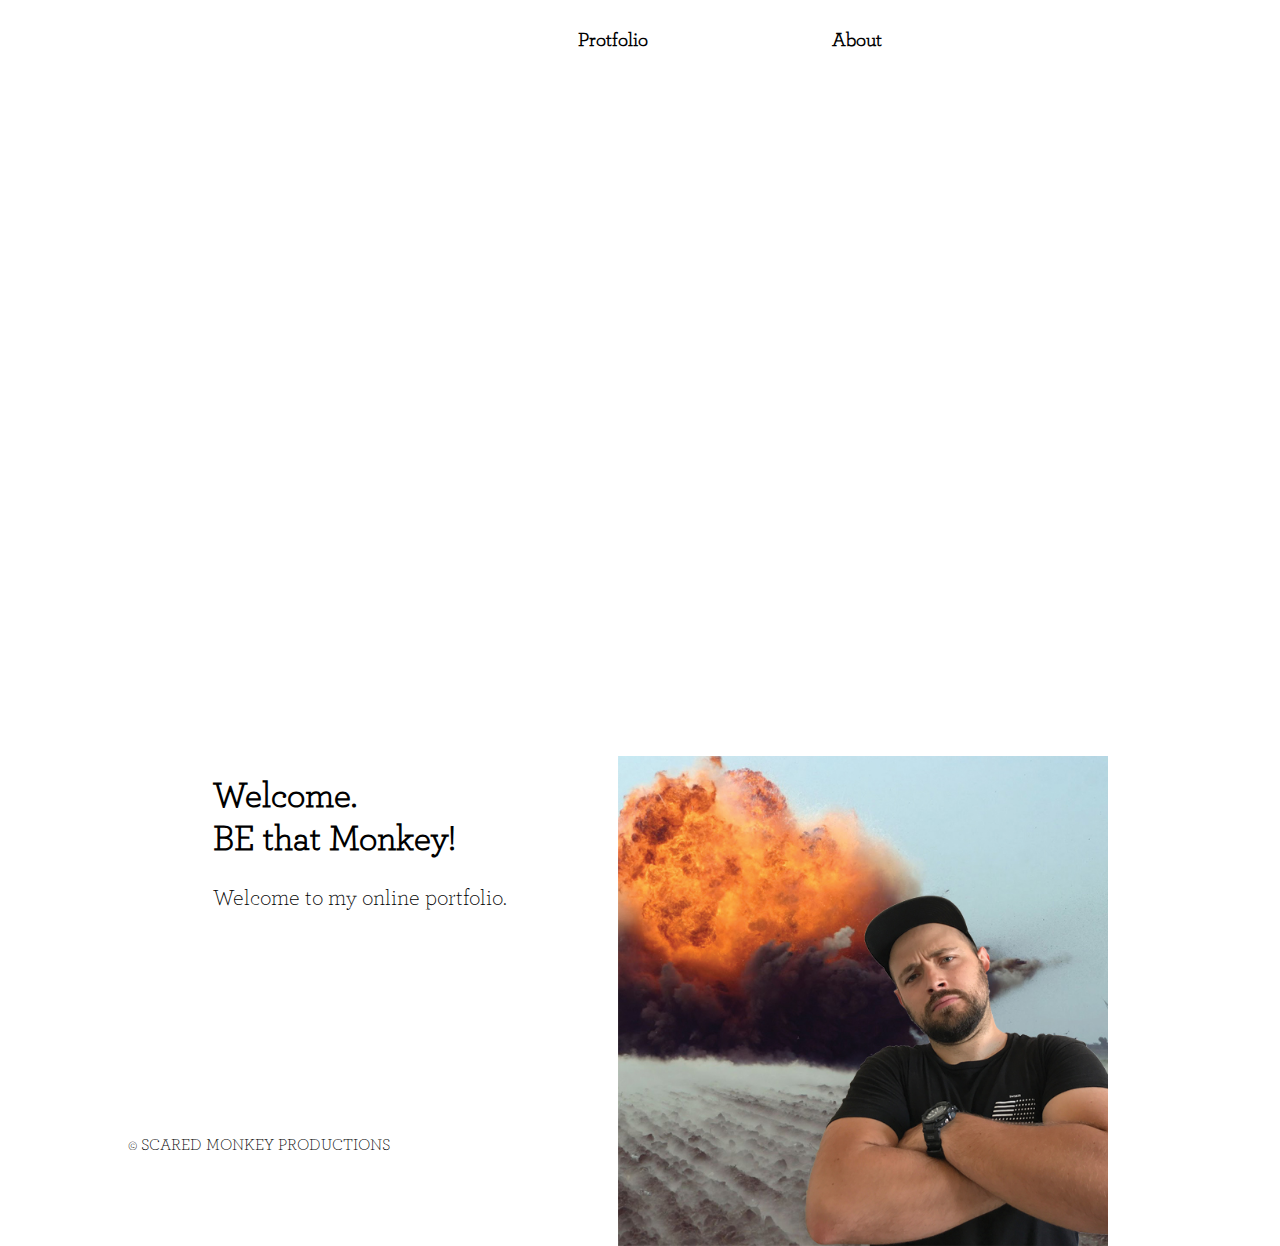
==== smp/index.html @ ed7d87bc "firt up" ====
<!DOCTYPE html>
<html lang="en">

<head>
    <meta charset="utf-8">
    <meta name="viewport" content="width=device-width, initial-scale=1.0">
    <link rel="stylesheet" href="a_style.css" type="text/css">
    <link rel="shortcut icon" href="logo.png" type="image/png">
    <title>Scared Monkey</title>
</head>

<body>
    <header>

        <input type="checkbox" id="toggle">
        <a href="index.html"><img class="logo-img" src="assets/images/logos/logo1.png" alt="smp"></a>
        <nav>
            <ul>
                <li><a href="portfolio.html"> Protfolio</a></li>

                <li><a href="about.html"> About</a></li>
            </ul>
        </nav>
    </header>
    <aside>

        <video class="main-video" src="assets/videos/home.mp4" autoplay loop></video>

    </aside>
    <section>
        <img class="right_img" src="ios_and_android.jpg" alt="asset_needed">
        <div class="section_div1">
            <h1>Welcome. <br/> BE that Monkey! </h1>

            Welcome to my online portfolio.  <br/>
            <br/>

        </div>
        </section>





    <footer> &#169; SCARED MONKEY PRODUCTIONS
    </footer>

</body>

</html>
---- smp/a_style.css ----
/* @import url('https://fonts.googleapis.com/css?family=Roboto');*/

@font-face {
    font-family: font1;
    src: url(font1.otf);
}

@font-face {
    font-family: font2;
    src: url(font2.otf);
}

* {
    box-sizing: border-box;
    /* font-family: 'Roboto', sans-serif; */
    font-family: 'font1', sans-serif;
    margin-left: auto;
    margin-right: auto;
}

body {
    width: 512px;
    grid-template-columns: 1fr;
    grid-template-areas: "header" "aside" "section" "post1" "post2" "post3" "post4" "footer"
}

header {
    grid-area: header;
    margin: 0.8em;
}


input {
    display: none;
}
h1{

    font-size:400%;
    text-decoration: none;
    text-align:center;
}

h2{

    font-size:200%;
    text-align:center;
}

h3{
    color:black;

    font-size:300%;
    margin-left:5%;
}
h4, h5, h6, p{
    font-size:140%;
    margin-left:5%;
}

nav {

    overflow: hidden;
    font-size: 1em;
    text-align: center;
    grid-area: nav;
}

.logo-img {
    width: 100%;
    margin-right: auto;
}

/* Burguer Menu Mobile Version<--------------*/

a {
    text-decoration: none;
    color: black;
}

ul {
    margin: auto;

}

nav ul {
    list-style-type: none;
}

ul li {
    margin: auto;
    text-align: center;
}

/*FINAL - Burguer Menu Mobile Version<--------------*/

aside {
    grid-area: aside;
    width: 100%;
    height: 287px;
    position: relative;
}

.central-logo {
    display: none;
}






section {
    grid-area: section;
    width: 100%;
    height: 510px;
    position: relative;
}

.section_div1 {
    font-size: 1.4em;
    text-align: center;
    padding: 40px;
    padding-top: 43px;
    padding-left: 65px;
    padding-right: 65px;
    position: absolute;
}


.section_div2 {
    position: absolute;
    font-size: 1.5em;
    width: 100%;
    top: 300px;
    padding-left: 60px;
    background-color: $;
    opacity: 01;

}

.right_img {
    width: 290px;
    position:relative;
    left: 210px;
    top: 284px;

}




/*//////////////////////////////DESKTOP//////////////////*/

@media all and (min-width:50em) {
    body {
        width: 1024px;

        grid-template-areas: "header header" "aside aside" "section section" "post1 post1" "post2 post2" "post3 post3" "post4 post4" "footer footer"
    }
    header {
        background-color: white;
        width: 100%;
        height: 100%;
        margin-left: auto;
        margin-right: auto;
        position: relative;
    }
    label {
        display: none;
    }
    a .logo-img {
        display: none;
    }
    /* - Menu Desktop Version<--------------*/
    nav {
        max-height: 100%;
        font-weight: 1000;
        font-size: 1.22em;
        position: relative;
        left: 20px;
        top: 15px;
    }
    ul li {
        display: inline-block;
        width: auto;
        margin-top: 0px;
        margin-bottom: 0px;
        margin-left: 140px;
        margin-right: 40px;
    }
    /*FINAL - Menu Desktop Version<--------------*/
    aside {
        width: 100%;
        height: 576px
    }
    .central-logo {
        display: block;
    }
    aside div {
        position: absolute;
        font-size: 5em;
        top: 220px;
        left: 340px;
    }

    }
    aside .main-video {
        width: 100%;
    }

    .right_img {
        width: 490px;
        left: 490px;
        top: 130px;

    }

    section div {
        font-size: 2em;
        width: 460px;
        top: 0px;
        left: 00px;
        background-color: $;
        opacity: 01;
        text-align: center;
    }
    .section_div1 {
        font-size: 1.em;
        text-align: left;
        padding-top: 125px;
        padding-left: 85px;
        padding-right: 15px;
        position: absolute;
    }

    .section_div1 h1 {
        text-align: left;
        font-size: 1.6em;
    }


    footer {
        width: 100%;
    }

.portfoliomenu{
    display:grid;
        grid-template-columns: 1fr 1fr;
    }
    .box1{
        grid-column: 1/2;
    }
    .box2{
        grid-column: 2/-1;
        grid-row:;
    height:800px;
    width:auto;
}

.Web{
    background:url(assets/web.PNG);

   background-size:100%;
    height:100%;
    width: 100%;
    border:2px solid white;
    margin-top: 10em;
}
.Animation{
    background:url(assets/animation.PNG);
    background-size:100%;
    height:100%;
    width: 100%;
    border:2px solid white;
    margin-top: 10em;
}
.UX{
    background-image:url(assets/UX.PNG);
    background-size:100%;
    height:100%;
    width: 100%;
    border:2px solid white;
    margin-top: 10em;
}
.Video{
    background-image:url(assets/video.PNG);
  background-size:100%;
    height:100%;
    width: 100%;
    border:2px solid white;
    margin-top: 10em;
}

#button{
    display:block;
    margin:auto;
    margin-top:175px;
    background-color:#171616;
    color:white;
    text-transform: uppercase;
    text-decoration: none;
    font-family:sans-serif;
    font-size:150%;
    padding:.5em;
    font-family: 'Old Standard TT';
    border:3px white solid;
}

#button a{
    text-decoration:none;
    color:white;
}

.content{
    display:grid;
    grid-template-columns: 1fr 1fr;
}

    .box3{
        grid-column: 1/2;
    }
    .box4{
        grid-column: 2/-1;
    }
    .box5{
        grid-column: 1/2;
    }
    .box6{
        grid-column: 2/-1;
    }
    .box7{
        grid-column: 1/2;
    }
    .box8{
        grid-column: 2/-1;

    }

.bob{

    width: 300px;
    height: 520px;
    display: block;
    background-image: url(assets/finalbob-01.png);
    animation: walk 2s steps(14) infinite;

    }

@keyframes walk{
    to{
        background-position: -4209px;
    }


}

/* Slideshow container */


.slideshow-container {
  max-width: 1000px;
  position: relative;
  margin: auto;
}

/* Next & previous buttons */
.prev, .next {
  cursor: pointer;
  position: absolute;
  top: 50%;
  width: auto;
  margin-top: -22px;
  padding: 16px;
  color: white;
  font-weight: bold;
  font-size: 18px;
  transition: 0.6s ease;
  border-radius: 0 3px 3px 0;
}

/* Position the "next button" to the right */
.next {
  right: 0;
  border-radius: 3px 0 0 3px;
}

/* On hover, add a black background color with a little bit see-through */
.prev:hover, .next:hover {
  background-color: rgba(0,0,0,0.8);
}

/* Caption text */
.text {
  color: #f2f2f2;
  font-size: 15px;
  padding: 8px 12px;
  position: absolute;
  bottom:20px;
  width: 100%;
  text-align: center;
}
.mySlides {
  display:none;
}
.active-slide {
  display:block;
}
/* Number text (1/3 etc) */
.numbertext {
  color: #f2f2f2;
  font-size: 12px;
  padding: 8px 12px;
  position: absolute;
  top: 0;
}

/* The dots/bullets/indicators */
.dot {
  cursor:pointer;
  height: 13px;
  width: 13px;
  margin: 0 2px;
  background-color: #bbb;
  border-radius: 50%;
  display: inline-block;
  transition: background-color 0.6s ease;
}

.active, .dot:hover {
  background-color: #717171;
}

/* Fading animation */
.fade {
  -webkit-animation-name: fade;
  -webkit-animation-duration: 1.5s;
  animation-name: fade;
  animation-duration: 1.5s;
}

@-webkit-keyframes fade {
  from {opacity: .4}
  to {opacity: 1}
}

@keyframes fade {
  from {opacity: .4}
  to {opacity: 1}
}
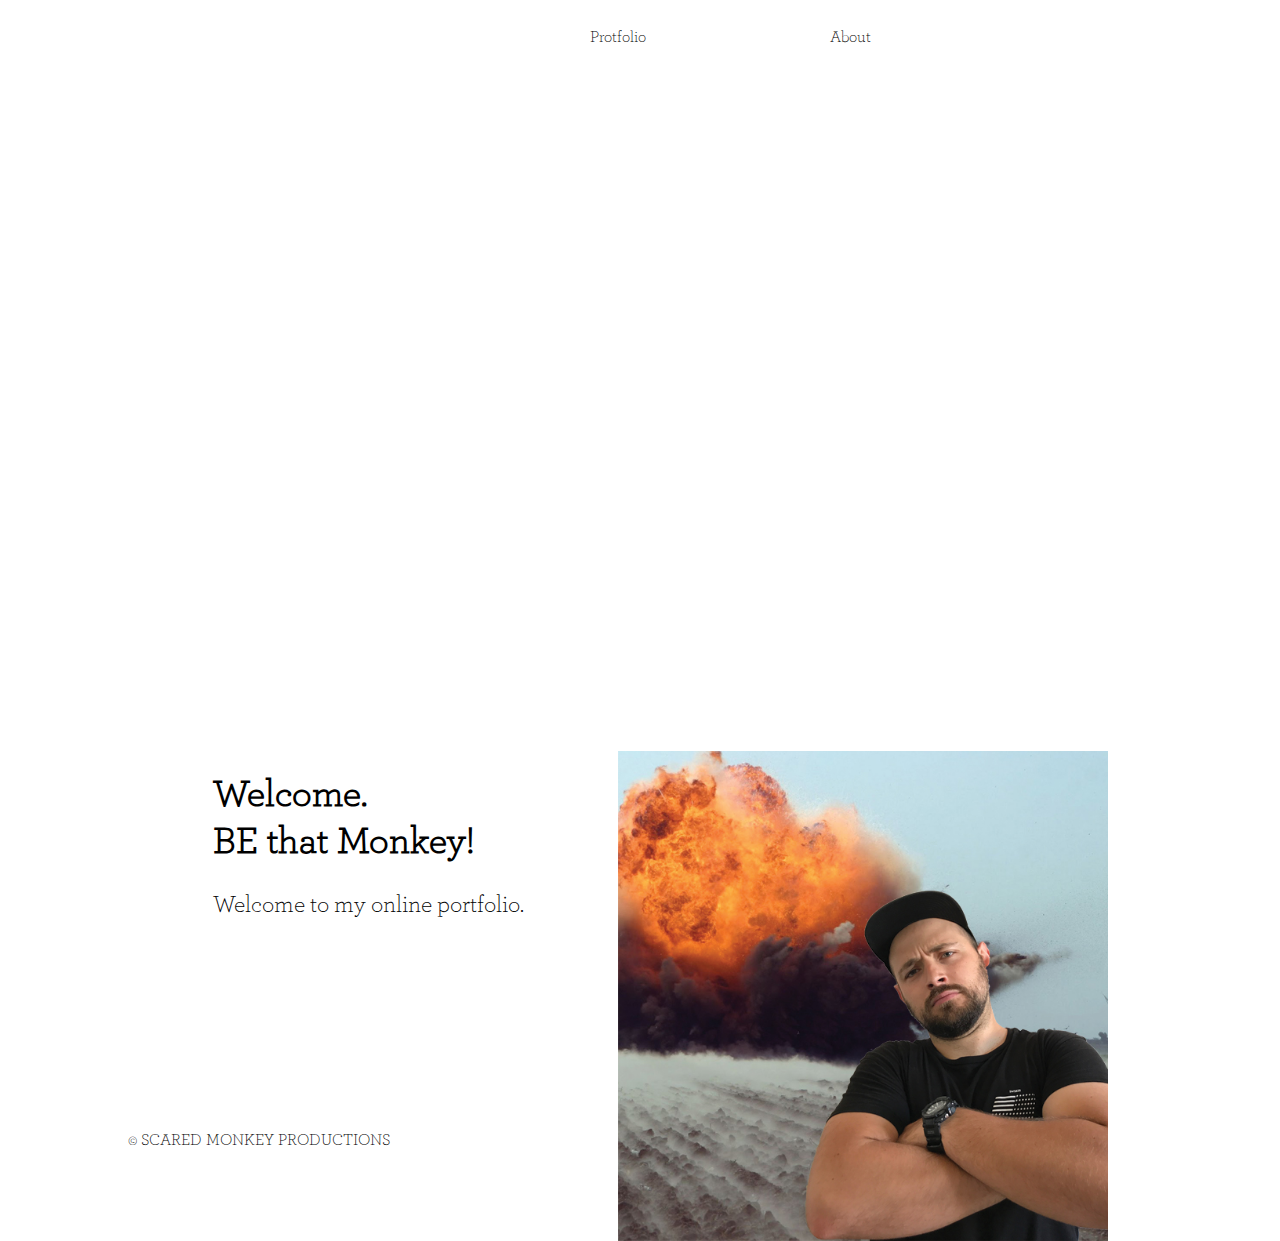
==== commit b6fea53c: "2" ====
--- a/smp/index.html
+++ b/smp/index.html
@@ -12,8 +12,8 @@
 <body>
     <header>
 
-        <input type="checkbox" id="toggle">
-        <a href="index.html"><img class="logo-img" src="assets/images/logos/logo1.png" alt="smp"></a>
+
+ <a href="index.html"><img class="logo-img" src="assets/images/logos/logo1.png" alt="smp"></a>
         <nav>
             <ul>
                 <li><a href="portfolio.html"> Protfolio</a></li>
@@ -32,11 +32,11 @@
         <div class="section_div1">
             <h1>Welcome. <br/> BE that Monkey! </h1>
 
-            Welcome to my online portfolio.  <br/>
+            Welcome to my online portfolio. <br/>
             <br/>
 
         </div>
-        </section>
+    </section>
 
 
 
--- a/smp/a_style.css
+++ b/smp/a_style.css
@@ -33,28 +33,33 @@
 input {
     display: none;
 }
-h1{
-
-    font-size:400%;
+
+h1 {
+
+    font-size: 400%;
     text-decoration: none;
-    text-align:center;
-}
-
-h2{
-
-    font-size:200%;
-    text-align:center;
-}
-
-h3{
-    color:black;
-
-    font-size:300%;
-    margin-left:5%;
-}
-h4, h5, h6, p{
-    font-size:140%;
-    margin-left:5%;
+    text-align: center;
+}
+
+h2 {
+
+    font-size: 200%;
+    text-align: center;
+}
+
+h3 {
+    color: black;
+
+    font-size: 300%;
+    margin-left: 5%;
+}
+
+h4,
+h5,
+h6,
+p {
+    font-size: 140%;
+    margin-left: 5%;
 }
 
 nav {
@@ -133,14 +138,13 @@
     width: 100%;
     top: 300px;
     padding-left: 60px;
-    background-color: $;
     opacity: 01;
 
 }
 
 .right_img {
-    width: 290px;
-    position:relative;
+
+    position: relative;
     left: 210px;
     top: 284px;
 
@@ -174,8 +178,7 @@
     /* - Menu Desktop Version<--------------*/
     nav {
         max-height: 100%;
-        font-weight: 1000;
-        font-size: 1.22em;
+        font-size: 1em;
         position: relative;
         left: 20px;
         top: 15px;
@@ -203,140 +206,153 @@
         left: 340px;
     }
 
-    }
-    aside .main-video {
-        width: 100%;
-    }
-
-    .right_img {
-        width: 490px;
-        left: 490px;
-        top: 130px;
-
-    }
-
-    section div {
-        font-size: 2em;
-        width: 460px;
-        top: 0px;
-        left: 00px;
-        background-color: $;
-        opacity: 01;
-        text-align: center;
-    }
-    .section_div1 {
-        font-size: 1.em;
-        text-align: left;
-        padding-top: 125px;
-        padding-left: 85px;
-        padding-right: 15px;
-        position: absolute;
-    }
-
-    .section_div1 h1 {
-        text-align: left;
-        font-size: 1.6em;
-    }
-
-
-    footer {
-        width: 100%;
-    }
-
-.portfoliomenu{
-    display:grid;
-        grid-template-columns: 1fr 1fr;
-    }
-    .box1{
-        grid-column: 1/2;
-    }
-    .box2{
-        grid-column: 2/-1;
-        grid-row:;
-    height:800px;
-    width:auto;
-}
-
-.Web{
-    background:url(assets/web.PNG);
-
-   background-size:100%;
-    height:100%;
-    width: 100%;
-    border:2px solid white;
+
+
+
+}
+
+aside .main-video {
+    width: 100%;
+}
+
+.right_img {
+    width: 490px;
+    left: 490px;
+    top: 130px;
+
+}
+
+section div {
+    font-size: 1em;
+    width: 460px;
+    top: 0px;
+    left: 00px;
+    text-align: center;
+}
+
+.section_div1 {
+    font-size: 1.5em;
+    text-align: left;
+    padding-top: 125px;
+    padding-left: 85px;
+    padding-right: 15px;
+    position: absolute;
+}
+
+.section_div1 h1 {
+    text-align: left;
+    font-size: 1.6em;
+}
+
+
+footer {
+    width: 100%;
+}
+
+.portfoliomenu {
+    display: grid;
+    grid-template-columns: 1fr 1fr;
+}
+
+.box1 {
+    grid-column: 1/2;
+}
+
+.box2 {
+    grid-column: 2/-1;
+    grid-row:1;
+    height: 800px;
+    width: auto;
+}
+
+.Web {
+    background: url(assets/web.PNG);
+
+    background-size: 100%;
+    height: 100%;
+    width: 100%;
+    border: 2px solid white;
     margin-top: 10em;
 }
-.Animation{
-    background:url(assets/animation.PNG);
-    background-size:100%;
-    height:100%;
-    width: 100%;
-    border:2px solid white;
+
+.Animation {
+    background: url(assets/animation.PNG);
+    background-size: 100%;
+    height: 100%;
+    width: 100%;
+    border: 2px solid white;
     margin-top: 10em;
 }
-.UX{
-    background-image:url(assets/UX.PNG);
-    background-size:100%;
-    height:100%;
-    width: 100%;
-    border:2px solid white;
+
+.UX {
+    background-image: url(assets/UX.PNG);
+    background-size: 100%;
+    height: 100%;
+    width: 100%;
+    border: 2px solid white;
     margin-top: 10em;
 }
-.Video{
-    background-image:url(assets/video.PNG);
-  background-size:100%;
-    height:100%;
-    width: 100%;
-    border:2px solid white;
+
+.Video {
+    background-image: url(assets/video.PNG);
+    background-size: 100%;
+    height: 100%;
+    width: 100%;
+    border: 2px solid white;
     margin-top: 10em;
 }
 
-#button{
-    display:block;
-    margin:auto;
-    margin-top:175px;
-    background-color:#171616;
-    color:white;
+#button {
+    display: block;
+    margin: auto;
+    margin-top: 175px;
+    background-color: #171616;
+    color: white;
     text-transform: uppercase;
     text-decoration: none;
-    font-family:sans-serif;
-    font-size:150%;
-    padding:.5em;
+    font-family: sans-serif;
+    font-size: 150%;
+    padding: .5em;
     font-family: 'Old Standard TT';
-    border:3px white solid;
-}
-
-#button a{
-    text-decoration:none;
-    color:white;
-}
-
-.content{
-    display:grid;
+    border: 3px white solid;
+}
+
+#button a {
+    text-decoration: none;
+    color: white;
+}
+
+.content {
+    display: grid;
     grid-template-columns: 1fr 1fr;
 }
 
-    .box3{
-        grid-column: 1/2;
-    }
-    .box4{
-        grid-column: 2/-1;
-    }
-    .box5{
-        grid-column: 1/2;
-    }
-    .box6{
-        grid-column: 2/-1;
-    }
-    .box7{
-        grid-column: 1/2;
-    }
-    .box8{
-        grid-column: 2/-1;
-
-    }
-
-.bob{
+.box3 {
+    grid-column: 1/2;
+}
+
+.box4 {
+    grid-column: 2/-1;
+}
+
+.box5 {
+    grid-column: 1/2;
+}
+
+.box6 {
+    grid-column: 2/-1;
+}
+
+.box7 {
+    grid-column: 1/2;
+}
+
+.box8 {
+    grid-column: 2/-1;
+
+}
+
+.bob {
 
     width: 300px;
     height: 520px;
@@ -344,10 +360,10 @@
     background-image: url(assets/finalbob-01.png);
     animation: walk 2s steps(14) infinite;
 
-    }
-
-@keyframes walk{
-    to{
+}
+
+@keyframes walk {
+    to {
         background-position: -4209px;
     }
 
@@ -356,95 +372,114 @@
 
 /* Slideshow container */
 
-
 .slideshow-container {
-  max-width: 1000px;
-  position: relative;
-  margin: auto;
+    max-width: 1000px;
+    position: relative;
+    margin: auto;
 }
 
 /* Next & previous buttons */
-.prev, .next {
-  cursor: pointer;
-  position: absolute;
-  top: 50%;
-  width: auto;
-  margin-top: -22px;
-  padding: 16px;
-  color: white;
-  font-weight: bold;
-  font-size: 18px;
-  transition: 0.6s ease;
-  border-radius: 0 3px 3px 0;
+
+.prev,
+.next {
+    cursor: pointer;
+    position: absolute;
+    top: 50%;
+    width: auto;
+    margin-top: -22px;
+    padding: 16px;
+    color: white;
+    font-weight: bold;
+    font-size: 18px;
+    transition: 0.6s ease;
+    border-radius: 0 3px 3px 0;
 }
 
 /* Position the "next button" to the right */
+
 .next {
-  right: 0;
-  border-radius: 3px 0 0 3px;
+    right: 0;
+    border-radius: 3px 0 0 3px;
 }
 
 /* On hover, add a black background color with a little bit see-through */
-.prev:hover, .next:hover {
-  background-color: rgba(0,0,0,0.8);
+
+.prev:hover,
+.next:hover {
+    background-color: rgba(0, 0, 0, 0.8);
 }
 
 /* Caption text */
+
 .text {
-  color: #f2f2f2;
-  font-size: 15px;
-  padding: 8px 12px;
-  position: absolute;
-  bottom:20px;
-  width: 100%;
-  text-align: center;
-}
+    color: #f2f2f2;
+    font-size: 15px;
+    padding: 8px 12px;
+    position: absolute;
+    bottom: 20px;
+    width: 100%;
+    text-align: center;
+}
+
 .mySlides {
-  display:none;
-}
+    display: none;
+}
+
 .active-slide {
-  display:block;
-}
+    display: block;
+}
+
 /* Number text (1/3 etc) */
+
 .numbertext {
-  color: #f2f2f2;
-  font-size: 12px;
-  padding: 8px 12px;
-  position: absolute;
-  top: 0;
+    color: #f2f2f2;
+    font-size: 12px;
+    padding: 8px 12px;
+    position: absolute;
+    top: 0;
 }
 
 /* The dots/bullets/indicators */
+
 .dot {
-  cursor:pointer;
-  height: 13px;
-  width: 13px;
-  margin: 0 2px;
-  background-color: #bbb;
-  border-radius: 50%;
-  display: inline-block;
-  transition: background-color 0.6s ease;
-}
-
-.active, .dot:hover {
-  background-color: #717171;
+    cursor: pointer;
+    height: 13px;
+    width: 13px;
+    margin: 0 2px;
+    background-color: #bbb;
+    border-radius: 50%;
+    display: inline-block;
+    transition: background-color 0.6s ease;
+}
+
+.active,
+.dot:hover {
+    background-color: #717171;
 }
 
 /* Fading animation */
+
 .fade {
-  -webkit-animation-name: fade;
-  -webkit-animation-duration: 1.5s;
-  animation-name: fade;
-  animation-duration: 1.5s;
+    -webkit-animation-name: fade;
+    -webkit-animation-duration: 1.5s;
+    animation-name: fade;
+    animation-duration: 1.5s;
 }
 
 @-webkit-keyframes fade {
-  from {opacity: .4}
-  to {opacity: 1}
+    from {
+        opacity: .4
+    }
+    to {
+        opacity: 1
+    }
 }
 
 @keyframes fade {
-  from {opacity: .4}
-  to {opacity: 1}
-}
-
+    from {
+        opacity: .4
+    }
+    to {
+        opacity: 1
+    }
+}
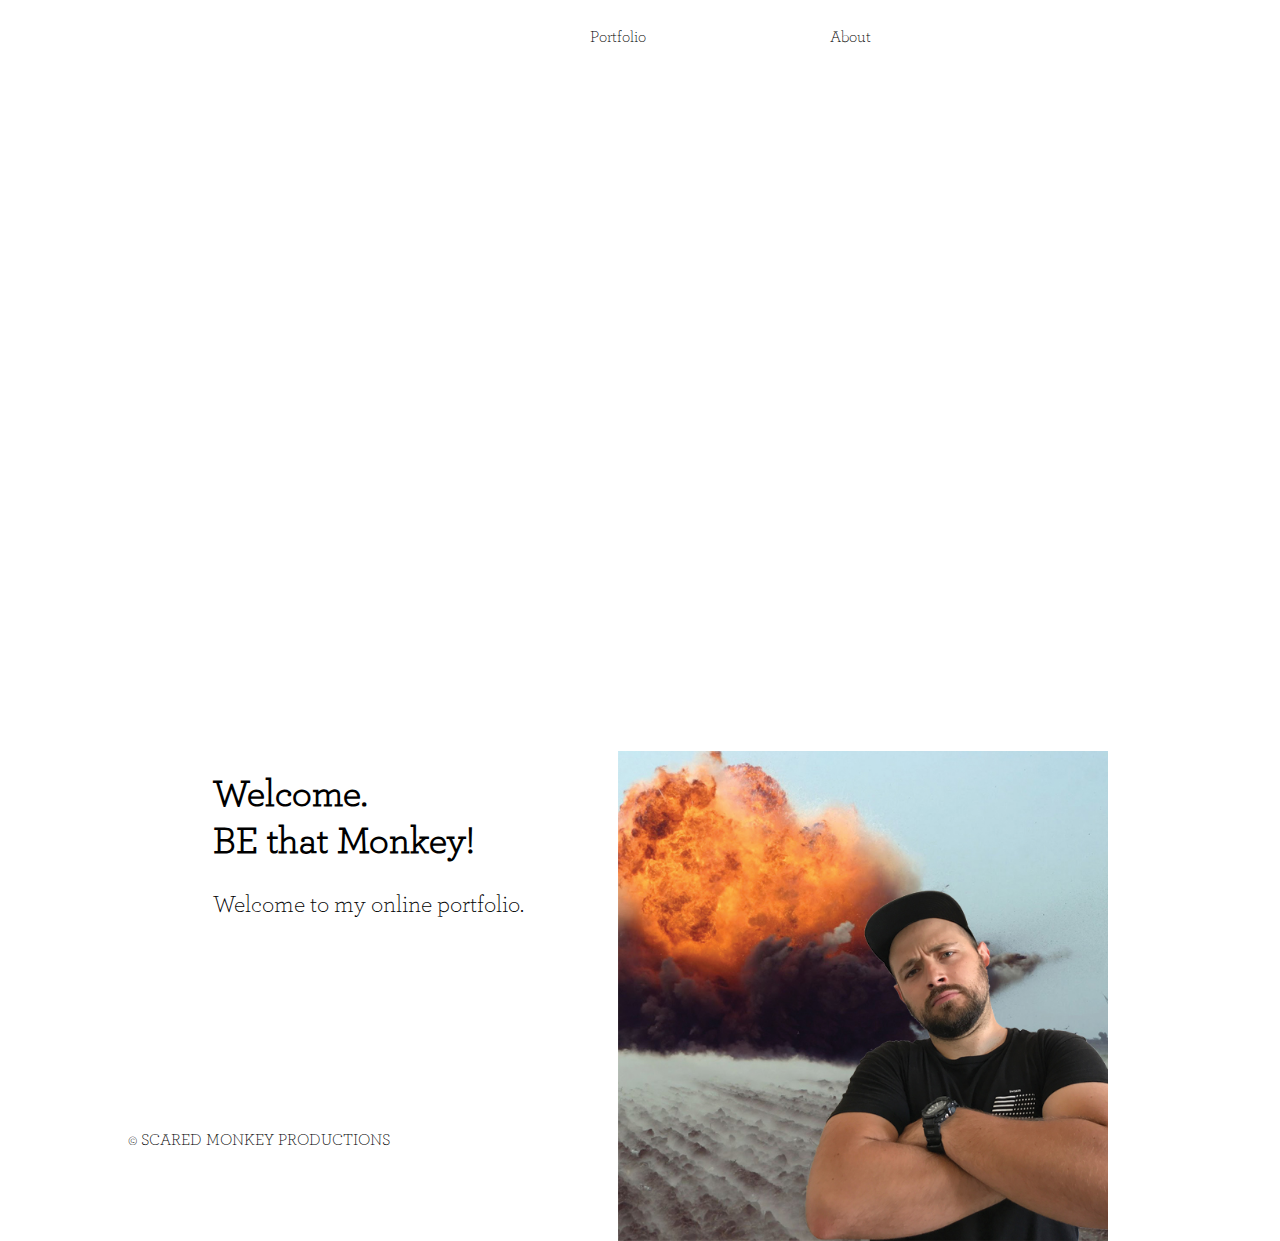
==== commit bd21e292: "about2" ====
--- a/smp/index.html
+++ b/smp/index.html
@@ -16,7 +16,7 @@
  <a href="index.html"><img class="logo-img" src="assets/images/logos/logo1.png" alt="smp"></a>
         <nav>
             <ul>
-                <li><a href="portfolio.html"> Protfolio</a></li>
+                <li><a href="portfolio.html">Portfolio</a></li>
 
                 <li><a href="about.html"> About</a></li>
             </ul>
--- a/smp/a_style.css
+++ b/smp/a_style.css
@@ -155,7 +155,7 @@
 
 /*//////////////////////////////DESKTOP//////////////////*/
 
-@media all and (min-width:50em) {
+@media all and (min-width:60em) {
     body {
         width: 1024px;
 
@@ -205,10 +205,6 @@
         top: 220px;
         left: 340px;
     }
-
-
-
-
 }
 
 aside .main-video {
@@ -260,7 +256,7 @@
 
 .box2 {
     grid-column: 2/-1;
-    grid-row:1;
+    grid-row: 1;
     height: 800px;
     width: auto;
 }
@@ -370,6 +366,21 @@
 
 }
 
+.sword{
+    width: 560px;
+    height: 794px;
+    display: block;
+    background-image: url(../smp/assets/yojimbo.png);
+    animation: attack_derecha 1s steps(10) infinite;
+    position: relative;
+    top:-300px;
+}
+@keyframes attack_derecha{
+   to{
+        background-position: 8800px;
+        }
+}
+
 /* Slideshow container */
 
 .slideshow-container {
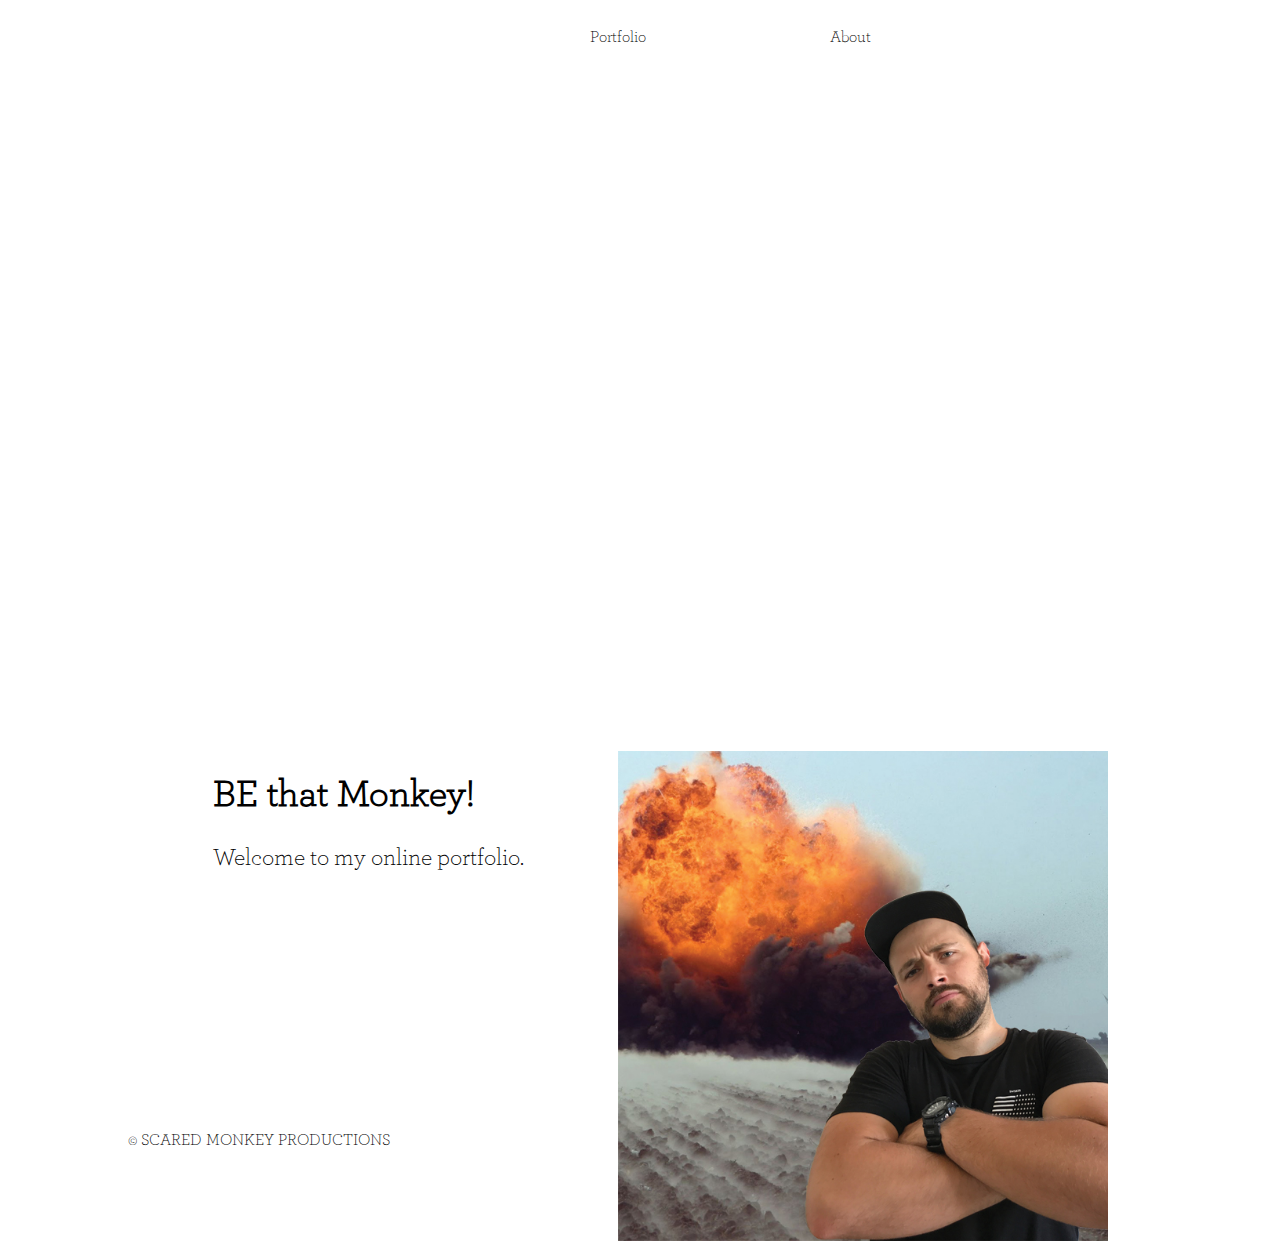
==== commit 339a6682: "rettelse af link ig text" ====
--- a/smp/index.html
+++ b/smp/index.html
@@ -28,9 +28,9 @@
 
     </aside>
     <section>
-        <img class="right_img" src="ios_and_android.jpg" alt="asset_needed">
+        <img class="right_img" src="blow.jpg" alt="blowup">
         <div class="section_div1">
-            <h1>Welcome. <br/> BE that Monkey! </h1>
+            <h1> BE that Monkey! </h1>
 
             Welcome to my online portfolio. <br/>
             <br/>
